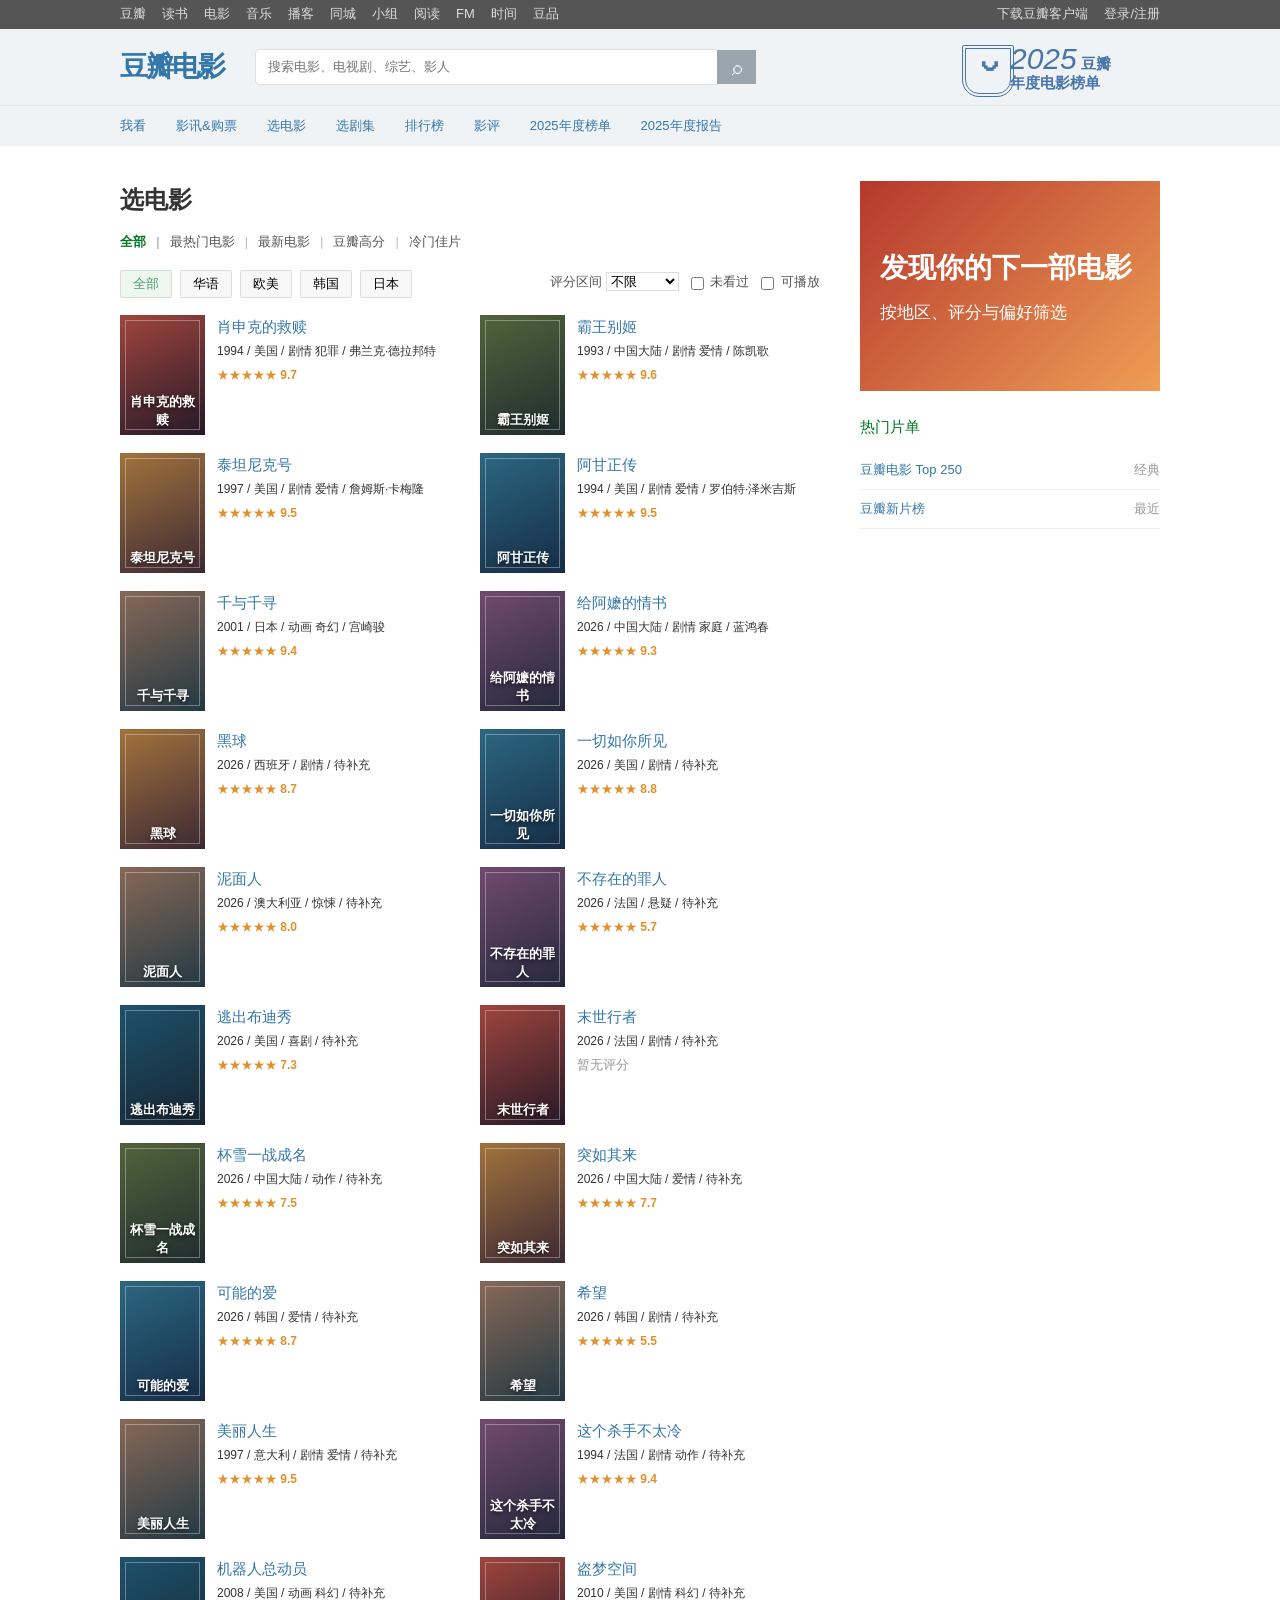
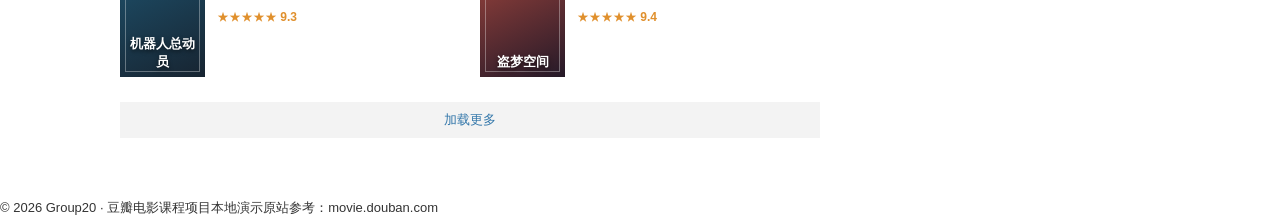
==== frontend/explore.html @ 0997f7f0 "feat: 初始化项目，提交所有前端页面" ====
<!doctype html><html lang="zh-CN"><head><meta charset="utf-8"><meta name="viewport" content="width=device-width,initial-scale=1"><title>选电影 · 豆瓣电影</title><link rel="stylesheet" href="assets/css/site.css"></head><body data-page="explore"><div id="site-header"></div><main class="layout page-layout"><section class="main-column"><h1 class="page-title">选电影</h1><div class="explore-tabs" id="explore-tabs"><button data-sort="all" class="active">全部</button><button data-sort="popular">最热门电影</button><button data-sort="latest">最新电影</button><button data-sort="rating_desc">豆瓣高分</button><button data-sort="cold">冷门佳片</button></div><div class="filter-bar" id="region-filter"><button class="active" data-region="">全部</button><button data-region="中国大陆">华语</button><button data-region="美国">欧美</button><button data-region="韩国">韩国</button><button data-region="日本">日本</button></div><div class="filter-extra"><label>评分区间 <select id="rating-filter"><option value="">不限</option><option value="8">8 分以上</option><option value="7">7 分以上</option><option value="6">6 分以上</option></select></label><label><input type="checkbox" id="unwatched-filter"> 未看过</label><label><input type="checkbox" id="playable-filter"> 可播放</label></div><div id="explore-results" class="dual-movie-list"></div><button class="load-bar" id="explore-more" type="button">加载更多</button></section><aside class="side-column"><div class="ad-panel ad-orange"><strong>发现你的下一部电影</strong><span>按地区、评分与偏好筛选</span></div><section class="side-section"><div class="section-heading green-heading"><h3>热门片单</h3></div><div class="list-link"><a href="top250.html">豆瓣电影 Top 250</a><span>经典</span></div><div class="list-link"><a href="chart.html">豆瓣新片榜</a><span>最近</span></div></section></aside></main><div id="site-footer"></div><script defer src="assets/js/site.js"></script><script defer src="assets/js/pages.js"></script></body></html>
---- frontend/assets/css/site.css ----
:root{--blue:#3377aa;--green:#007722;--text:#333;--muted:#999;--line:#e5e5e5;--shell:#f0f3f5}*{box-sizing:border-box}html{scroll-behavior:smooth}body{margin:0;color:var(--text);font:13px/1.55 Arial,"PingFang SC","Microsoft YaHei",sans-serif;background:#fff}a{color:var(--blue);text-decoration:none}a:hover{color:#fff;background:var(--blue)}button,input{font:inherit}button{cursor:pointer}button:disabled{cursor:not-allowed;opacity:.55}.global-bar{background:#555;color:#ddd;min-height:29px}.global-inner,.site-top-inner,.site-nav-inner,.layout,.site-footer{max-width:1040px;margin:auto}.global-inner{display:flex;justify-content:space-between;align-items:center;gap:16px;padding:4px 0}.global-links,.account-area{display:flex;gap:16px;align-items:center}.global-bar a{color:#ddd}.global-bar a:hover{background:transparent;color:#fff}.site-top{background:var(--shell)}.site-top-inner{display:flex;align-items:center;gap:32px;min-height:74px}.brand{font-size:25px;font-weight:800;white-space:nowrap;letter-spacing:-2px}.brand:hover{background:none;color:var(--blue)}.site-search{display:flex;max-width:500px;flex:1;height:34px}.site-search input{width:100%;border:0;border-radius:3px 0 0 3px;padding:0 12px;outline:1px solid #e1e1e1}.site-search button{min-width:39px;background:#9aa5ae;border:0;color:#fff;font-size:20px}.site-search button:hover{background:#788792}.year-banner{margin-left:auto;font-size:15px;color:#4776a0;line-height:1.1;font-weight:700;text-align:center}.year-banner strong{display:block;font-size:25px;font-style:italic}.site-nav{background:var(--shell);border-top:1px solid #e3e7ea}.site-nav-inner{display:flex;gap:28px;min-height:40px;align-items:center}.site-nav a{font-size:14px}.site-nav a.active{font-weight:700}.layout{display:grid;grid-template-columns:minmax(0,700px) 300px;gap:40px;padding:30px 0 60px}.section{margin-bottom:40px}.section-heading{display:flex;align-items:baseline;gap:12px;border-bottom:1px solid var(--line);padding-bottom:8px;margin-bottom:14px}.section-heading h2,.section-heading h3{font-size:16px;line-height:1.4;margin:0;font-weight:500}.section-heading h3{font-size:15px}.section-heading>a{font-size:12px}.section-heading>a:last-child{margin-left:auto}.poster-grid{display:grid;grid-template-columns:repeat(5,minmax(0,1fr));gap:15px 18px}.poster-card{min-width:0}.poster-art{display:flex;align-items:flex-end;justify-content:center;position:relative;height:178px;padding:10px;color:#fff;text-align:center;line-height:1.4;font-size:20px;font-weight:700;background:linear-gradient(155deg,#456,#17212e);box-shadow:inset 0 0 0 1px rgba(0,0,0,.04);overflow:hidden}.poster-art:before{content:"";position:absolute;inset:9px;border:1px solid rgba(255,255,255,.33)}.poster-art span{position:relative;text-shadow:0 2px 4px #0009}.poster-card>a.poster-art:hover{color:#fff;filter:brightness(1.08)}.poster-title{display:block;text-align:center;margin:5px 0 0;white-space:nowrap;overflow:hidden;text-overflow:ellipsis}.poster-meta{text-align:center;color:#e18a25;font-size:12px;min-height:18px}.poster-meta .new{color:#6bb66a}.poster-action{display:block;background:#268bd1;color:#fff;text-align:center;border-radius:2px;padding:3px;margin:2px 12px 0}.poster-action:hover{background:#1367a3}.mini-pagination{display:flex;justify-content:center;align-items:center;gap:14px;margin-top:20px;color:#888}.mini-pagination button{border:0;border-radius:100%;background:#78a7d3;color:white;width:22px;height:22px;font-size:18px;line-height:1}.tabs{display:flex;gap:13px;color:#999;margin-bottom:14px}.tabs button{border:0;background:none;color:#999;padding:2px 0}.tabs button.active,.tabs button:hover{color:#333;font-weight:700}.two-rows{row-gap:20px}.feature-banner{display:flex;background:#f7f7f7;min-height:190px}.feature-banner:hover{background:#f3f7fa;color:var(--blue)}.feature-art{display:flex;flex-direction:column;align-items:center;justify-content:center;width:45%;background:linear-gradient(140deg,#073e6f,#176ba8 70%,#58add8);color:#fff;font-size:50px;font-weight:200}.feature-art strong{font-size:27px}.feature-copy{display:flex;flex:1;flex-direction:column;justify-content:center;gap:12px;padding:25px;color:#333;font-size:18px}.feature-copy small{color:#999;font-size:12px}.review-preview{border-bottom:1px solid var(--line);padding:7px 0 16px}.review-preview p{color:#777}.side-box{background:#f2f7f6;padding:8px 12px;color:#6d9aaf;margin-bottom:14px}.side-promo{display:flex;flex-direction:column;justify-content:center;min-height:140px;padding:20px;background:linear-gradient(135deg,#0e243b,#17517b 55%,#8ccbd2);font-size:22px;color:white;line-height:1.3}.side-promo small{font-size:12px;color:#cce3ed;margin-top:10px}.side-section{margin-top:25px}.rank-list{list-style:none;padding:0;margin:0;counter-reset:rank}.rank-list li{display:flex;gap:10px;border-bottom:1px solid #eee;padding:6px 0}.rank-list li:before{counter-increment:rank;content:counter(rank);width:14px;color:#777;font-size:11px}.rank-list li a{flex:1}.rank-list small{color:#aaa}.list-link{display:flex;justify-content:space-between;border-bottom:1px solid #eee;padding:9px 0}.list-link span,.muted{color:#999}.site-footer{border-top:1px dashed #ddd;padding:14px 0;color:#999;font-size:11px;display:flex;justify-content:space-between}.page-title{font-size:24px;margin:0 0 12px}.green-heading{border:0;color:var(--green);margin-bottom:6px}.green-heading h2,.green-heading h3{color:var(--green)}.chart-list{border-top:1px dashed #ddd}.chart-item{display:flex;gap:20px;border-bottom:1px dashed #ddd;padding:15px 0;min-height:140px}.chart-item .poster-art{width:78px;min-width:78px;height:112px;font-size:13px;padding:5px}.chart-item .poster-art:before{inset:5px}.chart-info{min-width:0}.chart-info>a{font-size:15px}.chart-info p{color:#666;margin:10px 0;line-height:1.55}.rating{color:#e0902d}.rating strong{font-size:15px}.rating small{color:#999;margin-left:5px}.genre-links{display:grid;grid-template-columns:repeat(4,1fr);gap:13px 8px;margin:14px 0 28px}.mini-grid{grid-template-columns:repeat(4,minmax(0,1fr));gap:10px}.mini-grid .poster-art{height:96px;font-size:11px;padding:4px}.mini-grid .poster-art:before{inset:4px}.mini-grid .poster-title{font-size:11px}.chart-side .side-section{margin-top:8px;margin-bottom:28px}.movie-layout{padding-top:26px}.movie-title{font-size:23px;margin:0 0 20px}.movie-title span{color:#888;font-size:20px}.movie-summary{display:flex;gap:20px}.movie-summary>.poster-art{width:150px;min-width:150px;height:220px}.movie-facts{flex:1;color:#666;line-height:1.9}.movie-facts b{font-weight:400;color:#888}.movie-score{border-left:1px solid #eee;padding-left:18px;width:154px;min-width:154px;color:#999}.score-number{font-size:30px;color:#555;font-weight:700}.score-stars{color:#e0902d;font-size:16px}.movie-actions{display:flex;gap:10px;align-items:center;margin:20px 0 30px}.movie-actions button{background:#f6f5f2;border:1px solid #ddd;border-radius:3px;padding:5px 11px}.movie-actions button:hover{background:#e9f2f8}.movie-actions .action-status{color:#888;margin-left:5px}.movie-section{margin:25px 0}.movie-section h2{font-size:16px;color:var(--green);font-weight:400;border-bottom:1px solid #eee;padding-bottom:7px}.movie-section p{line-height:1.85;color:#555}.cast-list{display:flex;gap:12px;overflow:hidden}.cast-person{background:#f1f5f2;width:85px;min-width:85px;height:115px;display:flex;align-items:end;justify-content:center;padding:8px;color:#546a59}.review-line{padding:12px 0;border-bottom:1px solid #eee}.review-line p{color:#555;margin:6px 0}.movie-promo{background:linear-gradient(135deg,#135b68,#5cb1a1)}.error-box{padding:28px;border:1px solid #ddd;background:#fafafa}.login-header{height:74px;background:#edf5ec;display:flex;align-items:center;padding:0 max(20px,calc((100vw - 1040px)/2))}.login-brand{font-size:30px;font-weight:700;color:#3ba64d}.login-brand b{font-size:34px;letter-spacing:-2px;color:#47ab65}.login-brand:hover{background:none;color:#3ba64d}.login-main{max-width:1040px;margin:70px auto 0;display:grid;grid-template-columns:1fr 390px;gap:50px;align-items:start}.login-illustration{height:570px;position:relative}.orbit{position:absolute;border-radius:50%}.orbit-one{background:#d7ecd4;width:100px;height:100px;left:360px;top:250px}.orbit-two{background:#f9c8c9;width:22px;height:22px;left:70px;top:0}.phone{position:absolute;width:190px;height:370px;border-radius:27px;background:#222;border:6px solid #333;box-shadow:12px 20px 24px #0003;padding:15px 9px 10px}.phone-back{left:200px;top:65px;transform:rotate(-7deg)}.phone-front{left:90px;top:35px;transform:rotate(5deg)}.phone-top{display:block;width:65px;height:12px;border-radius:0 0 10px 10px;background:#222;position:absolute;left:60px;top:0;z-index:2}.phone-app{height:100%;background:#fff;border-radius:13px;padding:45px 11px 15px}.app-dot{width:25px;height:25px;border-radius:50%;background:#63ba77}.app-line{height:10px;background:#e9e9e9;margin-top:20px}.app-line.short{width:70%}.app-poster{height:135px;margin-top:15px;background:linear-gradient(135deg,#f5a8a3,#5b78ac)}.app-poster.blue{background:linear-gradient(135deg,#7eb7d3,#1d675e)}.download-label{position:absolute;top:490px;left:115px;color:#555;font-size:22px}.login-panel{border:1px solid #ddd;padding:28px 30px 25px;margin-top:30px;background:white}.login-tabs{display:flex;border-bottom:1px solid #ddd;margin-bottom:25px}.login-tabs button{flex:1;border:0;background:none;color:#999;font-size:18px;padding:5px 0 10px}.login-tabs button.active{border-bottom:2px solid #444;color:#333;font-weight:700}.login-panel label{display:block;color:#666;margin:10px 0 4px}.login-panel input{display:block;width:100%;height:41px;border:1px solid #ddd;padding:8px 10px;font-size:15px}.login-panel input:focus{outline:1px solid #57a96b}.login-hint{color:#888;min-height:20px}.login-submit{background:#9bd5a0;border:0;width:100%;padding:9px;color:#fff;font-size:19px;font-weight:700}.login-submit:hover{background:#5cb968}.login-extra{text-align:right}.social-row{display:flex;justify-content:space-between;border-top:1px solid #eee;color:#aaa;padding-top:15px;margin-top:20px}#login-feedback{min-height:18px;color:#bb4949}.demo-note{background:#fff5db;border:1px solid #edd9a5;color:#7c642b;padding:8px 11px;margin:10px 0}.status-good{color:#2f8b52!important}.status-error{color:#b44b4b!important}@media(max-width:1080px){.global-inner,.site-top-inner,.site-nav-inner,.layout,.site-footer{margin-left:20px;margin-right:20px}}@media(max-width:800px){.layout{grid-template-columns:1fr}.side-column{display:none}.site-top-inner{gap:15px}.year-banner{display:none}.site-nav-inner{overflow:auto;white-space:nowrap}.poster-grid{grid-template-columns:repeat(4,minmax(0,1fr))}.login-main{grid-template-columns:1fr;margin:30px 20px}.login-illustration{display:none}.login-panel{max-width:430px;margin:auto}}@media(max-width:520px){.global-links a:nth-child(n+4){display:none}.account-area{gap:5px}.site-top-inner{flex-wrap:wrap;padding:10px 0}.site-search{min-width:100%}.poster-grid{grid-template-columns:repeat(3,minmax(0,1fr));gap:10px}.poster-art{height:150px;font-size:15px}.movie-summary{flex-wrap:wrap}.movie-score{width:100%;border-left:0;border-top:1px solid #eee;padding:10px 0}.chart-item .poster-art{height:95px;min-width:68px;width:68px}.site-footer{display:block}}
:root{--soft:#f0f3f5}.brand{font-size:28px}.site-top-inner{min-height:76px}.site-nav-inner{gap:30px}.site-nav a{font-size:13px}.site-nav a.active{font-weight:400}.year-banner{position:relative;min-width:200px;padding-left:50px;text-align:left;color:#4775aa;font-size:15px;line-height:1.05}.year-banner:before{content:"◡";position:absolute;left:2px;top:2px;width:44px;height:44px;border:4px double #4775aa;border-radius:2px 2px 17px 17px;text-align:center;font-size:33px;line-height:30px}.year-banner strong{display:inline;font-size:30px;font-weight:400}.page-layout{padding-top:35px}.ticket-title{font-size:24px;margin:0 0 14px}.text-button{border:0;background:none;color:var(--blue);font-size:12px;padding:0}.text-button:hover{text-decoration:underline}.ticket-grid{row-gap:25px}.ticket-grid .poster-art{height:170px}.ticket-grid .poster-action{background:#f2f2f2;color:#555;border:1px solid #d8d8d8;margin:4px 3px 0;padding:3px}.ticket-grid .poster-action:hover{background:#e3e3e3}.ticket-grid .poster-meta{color:#aaa}.load-bar{width:100%;border:0;background:#f3f3f3;color:var(--blue);padding:8px;margin-top:25px}.load-bar:hover{background:#e9f0f5}.ad-panel{min-height:210px;padding:20px;display:flex;flex-direction:column;justify-content:center;gap:10px;color:#fff;margin-bottom:18px;background:#295b81}.ad-panel strong{font-size:28px}.ad-panel span{font-size:17px}.ad-panel small{font-size:11px;opacity:.75}.ad-blue{background:linear-gradient(135deg,#2b3d52,#568fb9)}.ad-orange{background:linear-gradient(135deg,#b5382c,#ef9e56)}.ad-green{background:linear-gradient(135deg,#0e8d4d,#50c681)}.ad-small{min-height:90px;background:#f1f4f6;color:#6490a2}.ad-small strong{font-size:18px}.ad-small span{font-size:12px}.explore-tabs{display:flex;align-items:center;gap:10px;margin:14px 0 18px}.explore-tabs button,.comment-tabs button{border:0;background:none;padding:0;color:#555}.explore-tabs button:after{content:"|";color:#bbb;margin-left:10px}.explore-tabs button:last-child:after{content:""}.explore-tabs button.active{color:var(--green);font-weight:700}.filter-bar{display:flex;gap:8px;align-items:center;margin-bottom:12px;flex-wrap:wrap}.filter-bar button{border:1px solid #ddd;background:#f8f8f8;border-radius:2px;padding:3px 12px}.filter-bar button.active{color:#4b9b68;background:#eef7ef;border-color:#cfdfd1}.filter-extra{display:flex;justify-content:flex-end;align-items:center;gap:8px;margin:-38px 0 22px;color:#555}.filter-extra select{border:1px solid #ddd;background:#fff}.filter-extra input{vertical-align:middle}.dual-movie-list{display:grid;grid-template-columns:repeat(2,minmax(0,1fr));gap:18px 20px}.dual-item{display:flex;gap:12px;min-height:120px}.dual-item .poster-art{width:85px;min-width:85px;height:120px;font-size:13px;padding:5px}.dual-item .poster-art:before{inset:5px}.dual-copy{min-width:0}.dual-copy>a{font-size:15px}.dual-copy p{margin:5px 0;color:#333;font-size:12px;line-height:1.4}.dual-copy .rating{font-size:12px}.dual-copy .rating strong{font-size:12px}.group-grid{display:grid;grid-template-columns:repeat(4,1fr);gap:20px 8px}.group-item{font-size:12px;text-align:center}.group-icon{height:66px;display:flex;align-items:center;justify-content:center;margin-bottom:5px;background:linear-gradient(135deg,#d8eee8,#83aec3);font-size:29px}.top-toolbar{display:flex;justify-content:flex-end;gap:18px;color:#999;margin:10px 0}.top-list{border-top:1px dashed #ddd}.top-item{display:flex;gap:16px;border-bottom:1px dashed #ddd;padding:18px 0;min-height:150px}.top-rank{width:22px;text-align:right;color:#999;font-size:12px}.top-item .poster-art{width:98px;min-width:98px;height:137px;font-size:13px}.top-content>a{font-size:15px}.top-content p{margin:7px 0;color:#666;font-size:12px}.top-content small{color:#999}.top-actions{display:flex;gap:10px;margin-top:8px}.top-actions button,.search-actions button{border:0;background:none;color:#999;padding:0}.top-actions button:hover,.search-actions button:hover{color:var(--blue)}.number-pagination{display:flex;justify-content:center;align-items:center;gap:4px;padding:25px 0}.number-pagination a,.number-pagination button{border:0;background:none;color:var(--blue);padding:3px 7px}.number-pagination .active{color:#4b9b66;font-weight:700}.number-pagination button:disabled{color:#bbb}.search-layout{min-height:700px}.search-layout .page-title{margin-bottom:40px}.search-item{display:flex;gap:16px;margin:20px 0 28px}.search-item .poster-art{width:96px;min-width:96px;height:130px;font-size:13px}.search-item h2{font-weight:400;font-size:16px;margin:0 0 10px}.search-item p{color:#999;margin:4px 0}.search-actions{display:flex;gap:14px;margin-top:15px}.related-item{margin:14px 0}.comments-layout .page-title{margin-bottom:12px}.comments-count{display:flex;justify-content:space-between;border-bottom:1px solid #eee;padding-bottom:10px}.write-review{border:0;background:#fae9d9;color:#d3814d;padding:4px 9px}.comment-tabs{display:flex;gap:14px;border-bottom:1px solid #eee;padding:10px 0}.comment-tabs button{font-size:12px;color:var(--blue)}.comment-tabs button.active{color:#555;font-weight:700}.comment-radio{display:flex;gap:16px;padding:12px 0;border-bottom:1px solid #eee}.comment-row{display:flex;gap:10px;padding:18px 0;border-bottom:1px solid #eee}.avatar{width:46px;min-width:46px;height:46px;display:flex;align-items:center;justify-content:center;color:#fff;background:#8eb3ad;font-size:16px}.comment-body{flex:1;min-width:0}.comment-body .meta{display:flex;gap:8px;align-items:center;color:#999;font-size:11px}.comment-body p{margin:6px 0;line-height:1.65}.comment-actions{display:flex;gap:12px}.comment-actions button{border:0;background:none;color:var(--blue);padding:0}.comment-actions .useful{margin-left:auto}.comment-side-movie{display:flex;gap:12px;margin-top:16px}.comment-side-movie .poster-art{width:75px;min-width:75px;height:110px;font-size:12px}.comment-side-movie p{color:#999;line-height:1.7}.review-editor{margin:20px 0;padding:16px;border:1px solid #ddd;background:#fafafa}.review-editor label{display:block;margin:8px 0}.review-editor textarea{width:100%;min-height:85px;border:1px solid #ccc;padding:8px;resize:vertical}.review-editor select{border:1px solid #ccc;background:#fff}.review-editor button{background:#3d9b62;border:0;color:#fff;padding:7px 18px}.review-editor .cancel{background:#ddd;color:#555;margin-left:8px}.review-editor .feedback{color:#ad4b4b;margin:7px 0}.empty-state{padding:30px 0;color:#999}.local-badge{color:#8b733f;font-size:11px}@media(max-width:800px){.filter-extra{margin:0 0 18px;justify-content:flex-start}.dual-movie-list{grid-template-columns:repeat(2,1fr)}}@media(max-width:520px){.dual-movie-list{grid-template-columns:1fr}.top-toolbar{justify-content:flex-start}.comments-layout .side-column{display:none}.year-banner{display:none}}
.media-tiles{display:grid;grid-template-columns:repeat(3,1fr);gap:12px}.media-tile{height:105px;background:linear-gradient(135deg,#7a342f,#172a3b);display:flex;flex-direction:column;align-items:center;justify-content:center;color:#fff}.media-tile.alt{background:linear-gradient(135deg,#597350,#d1a363)}.media-tile.blue{background:linear-gradient(135deg,#195e7d,#5797aa)}.media-tile span{font-size:24px}.media-tile small{font-size:11px}.media-tile:hover{color:#fff;filter:brightness(1.12)}
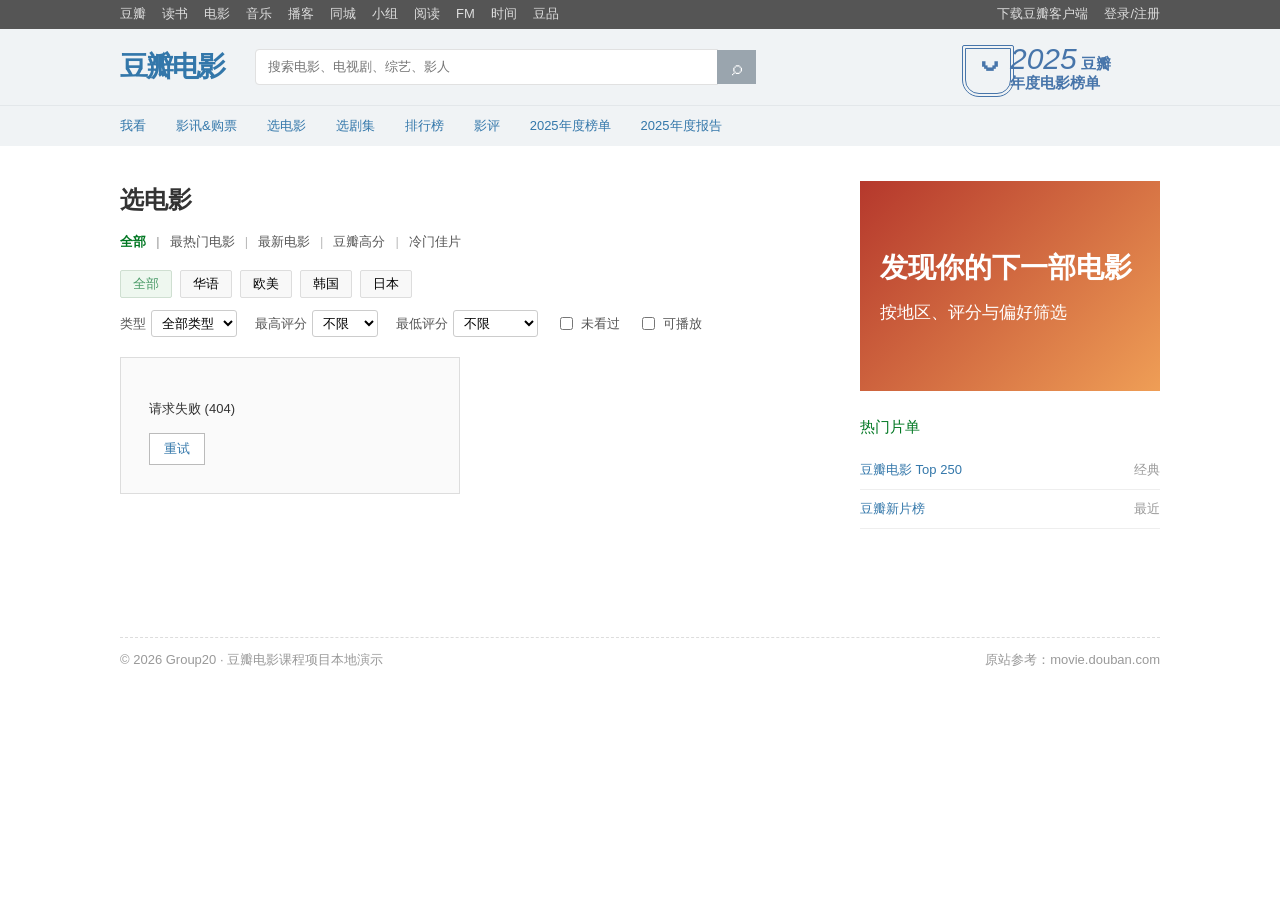
==== commit 31e42f70: "Complete stage 4 P1 filtering and acceptance evidence" ====
--- a/frontend/explore.html
+++ b/frontend/explore.html
@@ -1 +1 @@
-<!doctype html><html lang="zh-CN"><head><meta charset="utf-8"><meta name="viewport" content="width=device-width,initial-scale=1"><title>选电影 · 豆瓣电影</title><link rel="stylesheet" href="assets/css/site.css"></head><body data-page="explore"><div id="site-header"></div><main class="layout page-layout"><section class="main-column"><h1 class="page-title">选电影</h1><div class="explore-tabs" id="explore-tabs"><button data-sort="all" class="active">全部</button><button data-sort="popular">最热门电影</button><button data-sort="latest">最新电影</button><button data-sort="rating_desc">豆瓣高分</button><button data-sort="cold">冷门佳片</button></div><div class="filter-bar" id="region-filter"><button class="active" data-region="">全部</button><button data-region="中国大陆">华语</button><button data-region="美国">欧美</button><button data-region="韩国">韩国</button><button data-region="日本">日本</button></div><div class="filter-extra"><label>评分区间 <select id="rating-filter"><option value="">不限</option><option value="8">8 分以上</option><option value="7">7 分以上</option><option value="6">6 分以上</option></select></label><label><input type="checkbox" id="unwatched-filter"> 未看过</label><label><input type="checkbox" id="playable-filter"> 可播放</label></div><div id="explore-results" class="dual-movie-list"></div><button class="load-bar" id="explore-more" type="button">加载更多</button></section><aside class="side-column"><div class="ad-panel ad-orange"><strong>发现你的下一部电影</strong><span>按地区、评分与偏好筛选</span></div><section class="side-section"><div class="section-heading green-heading"><h3>热门片单</h3></div><div class="list-link"><a href="top250.html">豆瓣电影 Top 250</a><span>经典</span></div><div class="list-link"><a href="chart.html">豆瓣新片榜</a><span>最近</span></div></section></aside></main><div id="site-footer"></div><script defer src="assets/js/site.js"></script><script defer src="assets/js/pages.js"></script></body></html>
+<!doctype html><html lang="zh-CN"><head><meta charset="utf-8"><meta name="viewport" content="width=device-width,initial-scale=1"><title>选电影 · 豆瓣电影</title><link rel="stylesheet" href="assets/css/site.css"></head><body data-page="explore"><div id="site-header"></div><main class="layout page-layout"><section class="main-column"><h1 class="page-title">选电影</h1><div class="explore-tabs" id="explore-tabs"><button data-sort="all" class="active">全部</button><button data-sort="popular">最热门电影</button><button data-sort="latest">最新电影</button><button data-sort="rating_desc">豆瓣高分</button><button data-sort="cold">冷门佳片</button></div><div class="filter-bar" id="region-filter"><button class="active" data-region="">全部</button><button data-region="中国大陆">华语</button><button data-region="美国">欧美</button><button data-region="韩国">韩国</button><button data-region="日本">日本</button></div><div class="filter-extra"><label>类型 <select id="genre-filter"><option value="">全部类型</option><option>剧情</option><option>喜剧</option><option>动作</option><option>爱情</option><option>科幻</option><option>动画</option><option>悬疑</option><option>惊悚</option><option>犯罪</option><option>家庭</option><option>战争</option><option>纪录片</option></select></label><label>最高评分 <select id="max-rating"><option value="">不限</option><option value="10">10 分</option><option value="9">9 分</option><option value="8">8 分</option><option value="7">7 分</option><option value="6">6 分</option></select></label><label>最低评分 <select id="rating-filter"><option value="">不限</option><option value="8">8 分以上</option><option value="7">7 分以上</option><option value="6">6 分以上</option></select></label><label><input type="checkbox" id="unwatched-filter"> 未看过</label><label><input type="checkbox" id="playable-filter"> 可播放</label></div><div id="explore-results" class="dual-movie-list"></div><button class="load-bar" id="explore-more" type="button">加载更多</button></section><aside class="side-column"><div class="ad-panel ad-orange"><strong>发现你的下一部电影</strong><span>按地区、评分与偏好筛选</span></div><section class="side-section"><div class="section-heading green-heading"><h3>热门片单</h3></div><div class="list-link"><a href="top250.html">豆瓣电影 Top 250</a><span>经典</span></div><div class="list-link"><a href="chart.html">豆瓣新片榜</a><span>最近</span></div></section></aside></main><div id="site-footer"></div><script defer src="assets/js/site.js"></script><script defer src="assets/js/pages.js"></script></body></html>
--- a/frontend/assets/css/site.css
+++ b/frontend/assets/css/site.css
@@ -1,3 +1,29 @@
 :root{--blue:#3377aa;--green:#007722;--text:#333;--muted:#999;--line:#e5e5e5;--shell:#f0f3f5}*{box-sizing:border-box}html{scroll-behavior:smooth}body{margin:0;color:var(--text);font:13px/1.55 Arial,"PingFang SC","Microsoft YaHei",sans-serif;background:#fff}a{color:var(--blue);text-decoration:none}a:hover{color:#fff;background:var(--blue)}button,input{font:inherit}button{cursor:pointer}button:disabled{cursor:not-allowed;opacity:.55}.global-bar{background:#555;color:#ddd;min-height:29px}.global-inner,.site-top-inner,.site-nav-inner,.layout,.site-footer{max-width:1040px;margin:auto}.global-inner{display:flex;justify-content:space-between;align-items:center;gap:16px;padding:4px 0}.global-links,.account-area{display:flex;gap:16px;align-items:center}.global-bar a{color:#ddd}.global-bar a:hover{background:transparent;color:#fff}.site-top{background:var(--shell)}.site-top-inner{display:flex;align-items:center;gap:32px;min-height:74px}.brand{font-size:25px;font-weight:800;white-space:nowrap;letter-spacing:-2px}.brand:hover{background:none;color:var(--blue)}.site-search{display:flex;max-width:500px;flex:1;height:34px}.site-search input{width:100%;border:0;border-radius:3px 0 0 3px;padding:0 12px;outline:1px solid #e1e1e1}.site-search button{min-width:39px;background:#9aa5ae;border:0;color:#fff;font-size:20px}.site-search button:hover{background:#788792}.year-banner{margin-left:auto;font-size:15px;color:#4776a0;line-height:1.1;font-weight:700;text-align:center}.year-banner strong{display:block;font-size:25px;font-style:italic}.site-nav{background:var(--shell);border-top:1px solid #e3e7ea}.site-nav-inner{display:flex;gap:28px;min-height:40px;align-items:center}.site-nav a{font-size:14px}.site-nav a.active{font-weight:700}.layout{display:grid;grid-template-columns:minmax(0,700px) 300px;gap:40px;padding:30px 0 60px}.section{margin-bottom:40px}.section-heading{display:flex;align-items:baseline;gap:12px;border-bottom:1px solid var(--line);padding-bottom:8px;margin-bottom:14px}.section-heading h2,.section-heading h3{font-size:16px;line-height:1.4;margin:0;font-weight:500}.section-heading h3{font-size:15px}.section-heading>a{font-size:12px}.section-heading>a:last-child{margin-left:auto}.poster-grid{display:grid;grid-template-columns:repeat(5,minmax(0,1fr));gap:15px 18px}.poster-card{min-width:0}.poster-art{display:flex;align-items:flex-end;justify-content:center;position:relative;height:178px;padding:10px;color:#fff;text-align:center;line-height:1.4;font-size:20px;font-weight:700;background:linear-gradient(155deg,#456,#17212e);box-shadow:inset 0 0 0 1px rgba(0,0,0,.04);overflow:hidden}.poster-art:before{content:"";position:absolute;inset:9px;border:1px solid rgba(255,255,255,.33)}.poster-art span{position:relative;text-shadow:0 2px 4px #0009}.poster-card>a.poster-art:hover{color:#fff;filter:brightness(1.08)}.poster-title{display:block;text-align:center;margin:5px 0 0;white-space:nowrap;overflow:hidden;text-overflow:ellipsis}.poster-meta{text-align:center;color:#e18a25;font-size:12px;min-height:18px}.poster-meta .new{color:#6bb66a}.poster-action{display:block;background:#268bd1;color:#fff;text-align:center;border-radius:2px;padding:3px;margin:2px 12px 0}.poster-action:hover{background:#1367a3}.mini-pagination{display:flex;justify-content:center;align-items:center;gap:14px;margin-top:20px;color:#888}.mini-pagination button{border:0;border-radius:100%;background:#78a7d3;color:white;width:22px;height:22px;font-size:18px;line-height:1}.tabs{display:flex;gap:13px;color:#999;margin-bottom:14px}.tabs button{border:0;background:none;color:#999;padding:2px 0}.tabs button.active,.tabs button:hover{color:#333;font-weight:700}.two-rows{row-gap:20px}.feature-banner{display:flex;background:#f7f7f7;min-height:190px}.feature-banner:hover{background:#f3f7fa;color:var(--blue)}.feature-art{display:flex;flex-direction:column;align-items:center;justify-content:center;width:45%;background:linear-gradient(140deg,#073e6f,#176ba8 70%,#58add8);color:#fff;font-size:50px;font-weight:200}.feature-art strong{font-size:27px}.feature-copy{display:flex;flex:1;flex-direction:column;justify-content:center;gap:12px;padding:25px;color:#333;font-size:18px}.feature-copy small{color:#999;font-size:12px}.review-preview{border-bottom:1px solid var(--line);padding:7px 0 16px}.review-preview p{color:#777}.side-box{background:#f2f7f6;padding:8px 12px;color:#6d9aaf;margin-bottom:14px}.side-promo{display:flex;flex-direction:column;justify-content:center;min-height:140px;padding:20px;background:linear-gradient(135deg,#0e243b,#17517b 55%,#8ccbd2);font-size:22px;color:white;line-height:1.3}.side-promo small{font-size:12px;color:#cce3ed;margin-top:10px}.side-section{margin-top:25px}.rank-list{list-style:none;padding:0;margin:0;counter-reset:rank}.rank-list li{display:flex;gap:10px;border-bottom:1px solid #eee;padding:6px 0}.rank-list li:before{counter-increment:rank;content:counter(rank);width:14px;color:#777;font-size:11px}.rank-list li a{flex:1}.rank-list small{color:#aaa}.list-link{display:flex;justify-content:space-between;border-bottom:1px solid #eee;padding:9px 0}.list-link span,.muted{color:#999}.site-footer{border-top:1px dashed #ddd;padding:14px 0;color:#999;font-size:11px;display:flex;justify-content:space-between}.page-title{font-size:24px;margin:0 0 12px}.green-heading{border:0;color:var(--green);margin-bottom:6px}.green-heading h2,.green-heading h3{color:var(--green)}.chart-list{border-top:1px dashed #ddd}.chart-item{display:flex;gap:20px;border-bottom:1px dashed #ddd;padding:15px 0;min-height:140px}.chart-item .poster-art{width:78px;min-width:78px;height:112px;font-size:13px;padding:5px}.chart-item .poster-art:before{inset:5px}.chart-info{min-width:0}.chart-info>a{font-size:15px}.chart-info p{color:#666;margin:10px 0;line-height:1.55}.rating{color:#e0902d}.rating strong{font-size:15px}.rating small{color:#999;margin-left:5px}.genre-links{display:grid;grid-template-columns:repeat(4,1fr);gap:13px 8px;margin:14px 0 28px}.mini-grid{grid-template-columns:repeat(4,minmax(0,1fr));gap:10px}.mini-grid .poster-art{height:96px;font-size:11px;padding:4px}.mini-grid .poster-art:before{inset:4px}.mini-grid .poster-title{font-size:11px}.chart-side .side-section{margin-top:8px;margin-bottom:28px}.movie-layout{padding-top:26px}.movie-title{font-size:23px;margin:0 0 20px}.movie-title span{color:#888;font-size:20px}.movie-summary{display:flex;gap:20px}.movie-summary>.poster-art{width:150px;min-width:150px;height:220px}.movie-facts{flex:1;color:#666;line-height:1.9}.movie-facts b{font-weight:400;color:#888}.movie-score{border-left:1px solid #eee;padding-left:18px;width:154px;min-width:154px;color:#999}.score-number{font-size:30px;color:#555;font-weight:700}.score-stars{color:#e0902d;font-size:16px}.movie-actions{display:flex;gap:10px;align-items:center;margin:20px 0 30px}.movie-actions button{background:#f6f5f2;border:1px solid #ddd;border-radius:3px;padding:5px 11px}.movie-actions button:hover{background:#e9f2f8}.movie-actions .action-status{color:#888;margin-left:5px}.movie-section{margin:25px 0}.movie-section h2{font-size:16px;color:var(--green);font-weight:400;border-bottom:1px solid #eee;padding-bottom:7px}.movie-section p{line-height:1.85;color:#555}.cast-list{display:flex;gap:12px;overflow:hidden}.cast-person{background:#f1f5f2;width:85px;min-width:85px;height:115px;display:flex;align-items:end;justify-content:center;padding:8px;color:#546a59}.review-line{padding:12px 0;border-bottom:1px solid #eee}.review-line p{color:#555;margin:6px 0}.movie-promo{background:linear-gradient(135deg,#135b68,#5cb1a1)}.error-box{padding:28px;border:1px solid #ddd;background:#fafafa}.login-header{height:74px;background:#edf5ec;display:flex;align-items:center;padding:0 max(20px,calc((100vw - 1040px)/2))}.login-brand{font-size:30px;font-weight:700;color:#3ba64d}.login-brand b{font-size:34px;letter-spacing:-2px;color:#47ab65}.login-brand:hover{background:none;color:#3ba64d}.login-main{max-width:1040px;margin:70px auto 0;display:grid;grid-template-columns:1fr 390px;gap:50px;align-items:start}.login-illustration{height:570px;position:relative}.orbit{position:absolute;border-radius:50%}.orbit-one{background:#d7ecd4;width:100px;height:100px;left:360px;top:250px}.orbit-two{background:#f9c8c9;width:22px;height:22px;left:70px;top:0}.phone{position:absolute;width:190px;height:370px;border-radius:27px;background:#222;border:6px solid #333;box-shadow:12px 20px 24px #0003;padding:15px 9px 10px}.phone-back{left:200px;top:65px;transform:rotate(-7deg)}.phone-front{left:90px;top:35px;transform:rotate(5deg)}.phone-top{display:block;width:65px;height:12px;border-radius:0 0 10px 10px;background:#222;position:absolute;left:60px;top:0;z-index:2}.phone-app{height:100%;background:#fff;border-radius:13px;padding:45px 11px 15px}.app-dot{width:25px;height:25px;border-radius:50%;background:#63ba77}.app-line{height:10px;background:#e9e9e9;margin-top:20px}.app-line.short{width:70%}.app-poster{height:135px;margin-top:15px;background:linear-gradient(135deg,#f5a8a3,#5b78ac)}.app-poster.blue{background:linear-gradient(135deg,#7eb7d3,#1d675e)}.download-label{position:absolute;top:490px;left:115px;color:#555;font-size:22px}.login-panel{border:1px solid #ddd;padding:28px 30px 25px;margin-top:30px;background:white}.login-tabs{display:flex;border-bottom:1px solid #ddd;margin-bottom:25px}.login-tabs button{flex:1;border:0;background:none;color:#999;font-size:18px;padding:5px 0 10px}.login-tabs button.active{border-bottom:2px solid #444;color:#333;font-weight:700}.login-panel label{display:block;color:#666;margin:10px 0 4px}.login-panel input{display:block;width:100%;height:41px;border:1px solid #ddd;padding:8px 10px;font-size:15px}.login-panel input:focus{outline:1px solid #57a96b}.login-hint{color:#888;min-height:20px}.login-submit{background:#9bd5a0;border:0;width:100%;padding:9px;color:#fff;font-size:19px;font-weight:700}.login-submit:hover{background:#5cb968}.login-extra{text-align:right}.social-row{display:flex;justify-content:space-between;border-top:1px solid #eee;color:#aaa;padding-top:15px;margin-top:20px}#login-feedback{min-height:18px;color:#bb4949}.demo-note{background:#fff5db;border:1px solid #edd9a5;color:#7c642b;padding:8px 11px;margin:10px 0}.status-good{color:#2f8b52!important}.status-error{color:#b44b4b!important}@media(max-width:1080px){.global-inner,.site-top-inner,.site-nav-inner,.layout,.site-footer{margin-left:20px;margin-right:20px}}@media(max-width:800px){.layout{grid-template-columns:1fr}.side-column{display:none}.site-top-inner{gap:15px}.year-banner{display:none}.site-nav-inner{overflow:auto;white-space:nowrap}.poster-grid{grid-template-columns:repeat(4,minmax(0,1fr))}.login-main{grid-template-columns:1fr;margin:30px 20px}.login-illustration{display:none}.login-panel{max-width:430px;margin:auto}}@media(max-width:520px){.global-links a:nth-child(n+4){display:none}.account-area{gap:5px}.site-top-inner{flex-wrap:wrap;padding:10px 0}.site-search{min-width:100%}.poster-grid{grid-template-columns:repeat(3,minmax(0,1fr));gap:10px}.poster-art{height:150px;font-size:15px}.movie-summary{flex-wrap:wrap}.movie-score{width:100%;border-left:0;border-top:1px solid #eee;padding:10px 0}.chart-item .poster-art{height:95px;min-width:68px;width:68px}.site-footer{display:block}}
 :root{--soft:#f0f3f5}.brand{font-size:28px}.site-top-inner{min-height:76px}.site-nav-inner{gap:30px}.site-nav a{font-size:13px}.site-nav a.active{font-weight:400}.year-banner{position:relative;min-width:200px;padding-left:50px;text-align:left;color:#4775aa;font-size:15px;line-height:1.05}.year-banner:before{content:"◡";position:absolute;left:2px;top:2px;width:44px;height:44px;border:4px double #4775aa;border-radius:2px 2px 17px 17px;text-align:center;font-size:33px;line-height:30px}.year-banner strong{display:inline;font-size:30px;font-weight:400}.page-layout{padding-top:35px}.ticket-title{font-size:24px;margin:0 0 14px}.text-button{border:0;background:none;color:var(--blue);font-size:12px;padding:0}.text-button:hover{text-decoration:underline}.ticket-grid{row-gap:25px}.ticket-grid .poster-art{height:170px}.ticket-grid .poster-action{background:#f2f2f2;color:#555;border:1px solid #d8d8d8;margin:4px 3px 0;padding:3px}.ticket-grid .poster-action:hover{background:#e3e3e3}.ticket-grid .poster-meta{color:#aaa}.load-bar{width:100%;border:0;background:#f3f3f3;color:var(--blue);padding:8px;margin-top:25px}.load-bar:hover{background:#e9f0f5}.ad-panel{min-height:210px;padding:20px;display:flex;flex-direction:column;justify-content:center;gap:10px;color:#fff;margin-bottom:18px;background:#295b81}.ad-panel strong{font-size:28px}.ad-panel span{font-size:17px}.ad-panel small{font-size:11px;opacity:.75}.ad-blue{background:linear-gradient(135deg,#2b3d52,#568fb9)}.ad-orange{background:linear-gradient(135deg,#b5382c,#ef9e56)}.ad-green{background:linear-gradient(135deg,#0e8d4d,#50c681)}.ad-small{min-height:90px;background:#f1f4f6;color:#6490a2}.ad-small strong{font-size:18px}.ad-small span{font-size:12px}.explore-tabs{display:flex;align-items:center;gap:10px;margin:14px 0 18px}.explore-tabs button,.comment-tabs button{border:0;background:none;padding:0;color:#555}.explore-tabs button:after{content:"|";color:#bbb;margin-left:10px}.explore-tabs button:last-child:after{content:""}.explore-tabs button.active{color:var(--green);font-weight:700}.filter-bar{display:flex;gap:8px;align-items:center;margin-bottom:12px;flex-wrap:wrap}.filter-bar button{border:1px solid #ddd;background:#f8f8f8;border-radius:2px;padding:3px 12px}.filter-bar button.active{color:#4b9b68;background:#eef7ef;border-color:#cfdfd1}.filter-extra{display:flex;justify-content:flex-end;align-items:center;gap:8px;margin:-38px 0 22px;color:#555}.filter-extra select{border:1px solid #ddd;background:#fff}.filter-extra input{vertical-align:middle}.dual-movie-list{display:grid;grid-template-columns:repeat(2,minmax(0,1fr));gap:18px 20px}.dual-item{display:flex;gap:12px;min-height:120px}.dual-item .poster-art{width:85px;min-width:85px;height:120px;font-size:13px;padding:5px}.dual-item .poster-art:before{inset:5px}.dual-copy{min-width:0}.dual-copy>a{font-size:15px}.dual-copy p{margin:5px 0;color:#333;font-size:12px;line-height:1.4}.dual-copy .rating{font-size:12px}.dual-copy .rating strong{font-size:12px}.group-grid{display:grid;grid-template-columns:repeat(4,1fr);gap:20px 8px}.group-item{font-size:12px;text-align:center}.group-icon{height:66px;display:flex;align-items:center;justify-content:center;margin-bottom:5px;background:linear-gradient(135deg,#d8eee8,#83aec3);font-size:29px}.top-toolbar{display:flex;justify-content:flex-end;gap:18px;color:#999;margin:10px 0}.top-list{border-top:1px dashed #ddd}.top-item{display:flex;gap:16px;border-bottom:1px dashed #ddd;padding:18px 0;min-height:150px}.top-rank{width:22px;text-align:right;color:#999;font-size:12px}.top-item .poster-art{width:98px;min-width:98px;height:137px;font-size:13px}.top-content>a{font-size:15px}.top-content p{margin:7px 0;color:#666;font-size:12px}.top-content small{color:#999}.top-actions{display:flex;gap:10px;margin-top:8px}.top-actions button,.search-actions button{border:0;background:none;color:#999;padding:0}.top-actions button:hover,.search-actions button:hover{color:var(--blue)}.number-pagination{display:flex;justify-content:center;align-items:center;gap:4px;padding:25px 0}.number-pagination a,.number-pagination button{border:0;background:none;color:var(--blue);padding:3px 7px}.number-pagination .active{color:#4b9b66;font-weight:700}.number-pagination button:disabled{color:#bbb}.search-layout{min-height:700px}.search-layout .page-title{margin-bottom:40px}.search-item{display:flex;gap:16px;margin:20px 0 28px}.search-item .poster-art{width:96px;min-width:96px;height:130px;font-size:13px}.search-item h2{font-weight:400;font-size:16px;margin:0 0 10px}.search-item p{color:#999;margin:4px 0}.search-actions{display:flex;gap:14px;margin-top:15px}.related-item{margin:14px 0}.comments-layout .page-title{margin-bottom:12px}.comments-count{display:flex;justify-content:space-between;border-bottom:1px solid #eee;padding-bottom:10px}.write-review{border:0;background:#fae9d9;color:#d3814d;padding:4px 9px}.comment-tabs{display:flex;gap:14px;border-bottom:1px solid #eee;padding:10px 0}.comment-tabs button{font-size:12px;color:var(--blue)}.comment-tabs button.active{color:#555;font-weight:700}.comment-radio{display:flex;gap:16px;padding:12px 0;border-bottom:1px solid #eee}.comment-row{display:flex;gap:10px;padding:18px 0;border-bottom:1px solid #eee}.avatar{width:46px;min-width:46px;height:46px;display:flex;align-items:center;justify-content:center;color:#fff;background:#8eb3ad;font-size:16px}.comment-body{flex:1;min-width:0}.comment-body .meta{display:flex;gap:8px;align-items:center;color:#999;font-size:11px}.comment-body p{margin:6px 0;line-height:1.65}.comment-actions{display:flex;gap:12px}.comment-actions button{border:0;background:none;color:var(--blue);padding:0}.comment-actions .useful{margin-left:auto}.comment-side-movie{display:flex;gap:12px;margin-top:16px}.comment-side-movie .poster-art{width:75px;min-width:75px;height:110px;font-size:12px}.comment-side-movie p{color:#999;line-height:1.7}.review-editor{margin:20px 0;padding:16px;border:1px solid #ddd;background:#fafafa}.review-editor label{display:block;margin:8px 0}.review-editor textarea{width:100%;min-height:85px;border:1px solid #ccc;padding:8px;resize:vertical}.review-editor select{border:1px solid #ccc;background:#fff}.review-editor button{background:#3d9b62;border:0;color:#fff;padding:7px 18px}.review-editor .cancel{background:#ddd;color:#555;margin-left:8px}.review-editor .feedback{color:#ad4b4b;margin:7px 0}.empty-state{padding:30px 0;color:#999}.local-badge{color:#8b733f;font-size:11px}@media(max-width:800px){.filter-extra{margin:0 0 18px;justify-content:flex-start}.dual-movie-list{grid-template-columns:repeat(2,1fr)}}@media(max-width:520px){.dual-movie-list{grid-template-columns:1fr}.top-toolbar{justify-content:flex-start}.comments-layout .side-column{display:none}.year-banner{display:none}}
 .media-tiles{display:grid;grid-template-columns:repeat(3,1fr);gap:12px}.media-tile{height:105px;background:linear-gradient(135deg,#7a342f,#172a3b);display:flex;flex-direction:column;align-items:center;justify-content:center;color:#fff}.media-tile.alt{background:linear-gradient(135deg,#597350,#d1a363)}.media-tile.blue{background:linear-gradient(135deg,#195e7d,#5797aa)}.media-tile span{font-size:24px}.media-tile small{font-size:11px}.media-tile:hover{color:#fff;filter:brightness(1.12)}
+
+[data-status][aria-pressed="true"] {
+  background: #e5f4e9;
+  border-color: #77a986;
+  color: #236441;
+}
+.comment-body p { overflow-wrap: anywhere; white-space: pre-wrap; }
+.comment-body .meta time { color: #757575; }
+.login-submit:focus-visible,
+.review-editor button:focus-visible,
+[data-status]:focus-visible { outline: 2px solid #26714a; outline-offset: 2px; }
+
+
+/* 第四阶段：筛选工具与短评密度对照。 */
+.filter-extra { display:flex; flex-wrap:wrap; align-items:center; justify-content:flex-start; gap:12px 18px; margin:0 0 20px; }
+.filter-extra label { display:inline-flex; align-items:center; gap:5px; }
+.filter-extra select { padding:4px 6px; border:1px solid #ccc; border-radius:3px; background:#fff; }
+.list-feedback { color:#777; margin:12px 0; min-height:18px; }
+.list-feedback:empty { display:none; }
+.comment-tabs { border-bottom:1px solid #e5e5e5; padding-bottom:12px; }
+.comment-body .meta { display:flex; flex-wrap:wrap; gap:6px; align-items:baseline; }
+.comment-row { border-bottom:1px solid #eee; padding:22px 0; }
+.comment-radio { border-bottom:1px solid #eee; padding-bottom:14px; }
+.comment-side-movie { line-height:1.9; }
+.error-box button { border:1px solid #bbb; padding:5px 14px; background:#fff; color:#3377aa; cursor:pointer; }
+#site-footer { max-width:1040px; margin:48px auto 24px; border-top:1px dashed #ddd; padding-top:12px; display:flex; flex-wrap:wrap; justify-content:space-between; gap:8px; color:#999; }
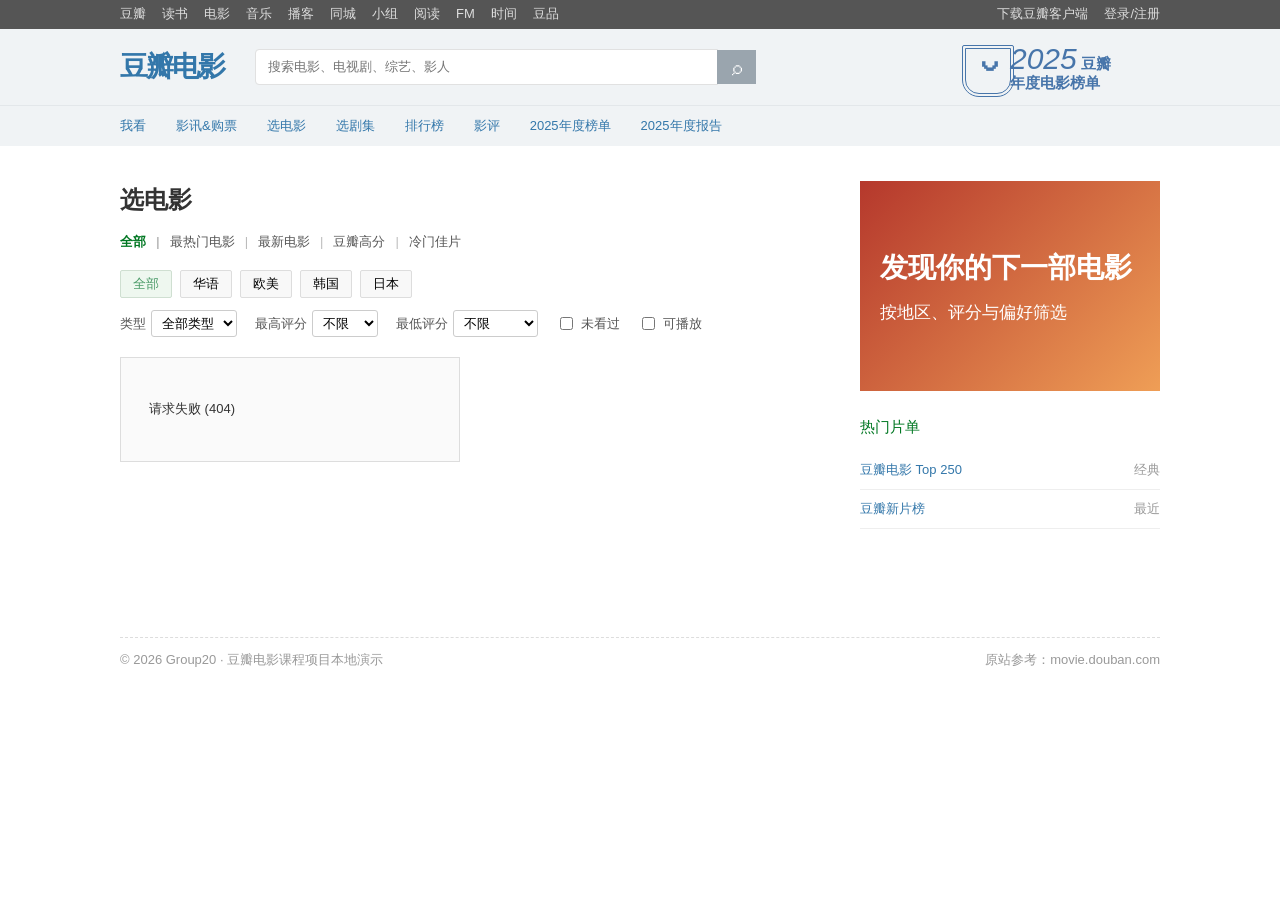
==== commit 62c736aa: "Audit stage 4 filtering, review recovery, and acceptance" ====
--- a/frontend/explore.html
+++ b/frontend/explore.html
@@ -1 +1 @@
-<!doctype html><html lang="zh-CN"><head><meta charset="utf-8"><meta name="viewport" content="width=device-width,initial-scale=1"><title>选电影 · 豆瓣电影</title><link rel="stylesheet" href="assets/css/site.css"></head><body data-page="explore"><div id="site-header"></div><main class="layout page-layout"><section class="main-column"><h1 class="page-title">选电影</h1><div class="explore-tabs" id="explore-tabs"><button data-sort="all" class="active">全部</button><button data-sort="popular">最热门电影</button><button data-sort="latest">最新电影</button><button data-sort="rating_desc">豆瓣高分</button><button data-sort="cold">冷门佳片</button></div><div class="filter-bar" id="region-filter"><button class="active" data-region="">全部</button><button data-region="中国大陆">华语</button><button data-region="美国">欧美</button><button data-region="韩国">韩国</button><button data-region="日本">日本</button></div><div class="filter-extra"><label>类型 <select id="genre-filter"><option value="">全部类型</option><option>剧情</option><option>喜剧</option><option>动作</option><option>爱情</option><option>科幻</option><option>动画</option><option>悬疑</option><option>惊悚</option><option>犯罪</option><option>家庭</option><option>战争</option><option>纪录片</option></select></label><label>最高评分 <select id="max-rating"><option value="">不限</option><option value="10">10 分</option><option value="9">9 分</option><option value="8">8 分</option><option value="7">7 分</option><option value="6">6 分</option></select></label><label>最低评分 <select id="rating-filter"><option value="">不限</option><option value="8">8 分以上</option><option value="7">7 分以上</option><option value="6">6 分以上</option></select></label><label><input type="checkbox" id="unwatched-filter"> 未看过</label><label><input type="checkbox" id="playable-filter"> 可播放</label></div><div id="explore-results" class="dual-movie-list"></div><button class="load-bar" id="explore-more" type="button">加载更多</button></section><aside class="side-column"><div class="ad-panel ad-orange"><strong>发现你的下一部电影</strong><span>按地区、评分与偏好筛选</span></div><section class="side-section"><div class="section-heading green-heading"><h3>热门片单</h3></div><div class="list-link"><a href="top250.html">豆瓣电影 Top 250</a><span>经典</span></div><div class="list-link"><a href="chart.html">豆瓣新片榜</a><span>最近</span></div></section></aside></main><div id="site-footer"></div><script defer src="assets/js/site.js"></script><script defer src="assets/js/pages.js"></script></body></html>
+<!doctype html><html lang="zh-CN"><head><meta charset="utf-8"><meta name="viewport" content="width=device-width,initial-scale=1"><title>选电影 · 豆瓣电影</title><link rel="stylesheet" href="assets/css/site.css"></head><body data-page="explore"><div id="site-header"></div><main class="layout page-layout"><section class="main-column"><h1 class="page-title">选电影</h1><div class="explore-tabs" id="explore-tabs"><button data-sort="all" class="active">全部</button><button data-sort="popular">最热门电影</button><button data-sort="latest">最新电影</button><button data-sort="rating_desc">豆瓣高分</button><button data-sort="cold">冷门佳片</button></div><div class="filter-bar" id="region-filter"><button class="active" data-region="">全部</button><button data-region="中国大陆">华语</button><button data-region="美国">欧美</button><button data-region="韩国">韩国</button><button data-region="日本">日本</button></div><div class="filter-extra"><label>类型 <select id="genre-filter"><option value="">全部类型</option><option>剧情</option><option>喜剧</option><option>动作</option><option>爱情</option><option>科幻</option><option>动画</option><option>悬疑</option><option>惊悚</option><option>犯罪</option><option>家庭</option><option>古装</option><option>历史</option><option>冒险</option><option>奇幻</option><option>武侠</option><option>音乐</option><option>纪录片</option></select></label><label>最高评分 <select id="max-rating"><option value="">不限</option><option value="10">10 分</option><option value="9">9 分</option><option value="8">8 分</option><option value="7">7 分</option><option value="6">6 分</option></select></label><label>最低评分 <select id="rating-filter"><option value="">不限</option><option value="8">8 分以上</option><option value="7">7 分以上</option><option value="6">6 分以上</option></select></label><label><input type="checkbox" id="unwatched-filter"> 未看过</label><label><input type="checkbox" id="playable-filter"> 可播放</label></div><div id="explore-results" class="dual-movie-list"></div><button class="load-bar" id="explore-more" type="button">加载更多</button></section><aside class="side-column"><div class="ad-panel ad-orange"><strong>发现你的下一部电影</strong><span>按地区、评分与偏好筛选</span></div><section class="side-section"><div class="section-heading green-heading"><h3>热门片单</h3></div><div class="list-link"><a href="top250.html">豆瓣电影 Top 250</a><span>经典</span></div><div class="list-link"><a href="chart.html">豆瓣新片榜</a><span>最近</span></div></section></aside></main><div id="site-footer"></div><script defer src="assets/js/site.js"></script><script defer src="assets/js/pages.js"></script></body></html>
--- a/frontend/assets/css/site.css
+++ b/frontend/assets/css/site.css
@@ -26,4 +26,6 @@
 .comment-radio { border-bottom:1px solid #eee; padding-bottom:14px; }
 .comment-side-movie { line-height:1.9; }
 .error-box button { border:1px solid #bbb; padding:5px 14px; background:#fff; color:#3377aa; cursor:pointer; }
+#review-feedback:empty { display:none; }
+#review-feedback { margin:12px 0; }
 #site-footer { max-width:1040px; margin:48px auto 24px; border-top:1px dashed #ddd; padding-top:12px; display:flex; flex-wrap:wrap; justify-content:space-between; gap:8px; color:#999; }
